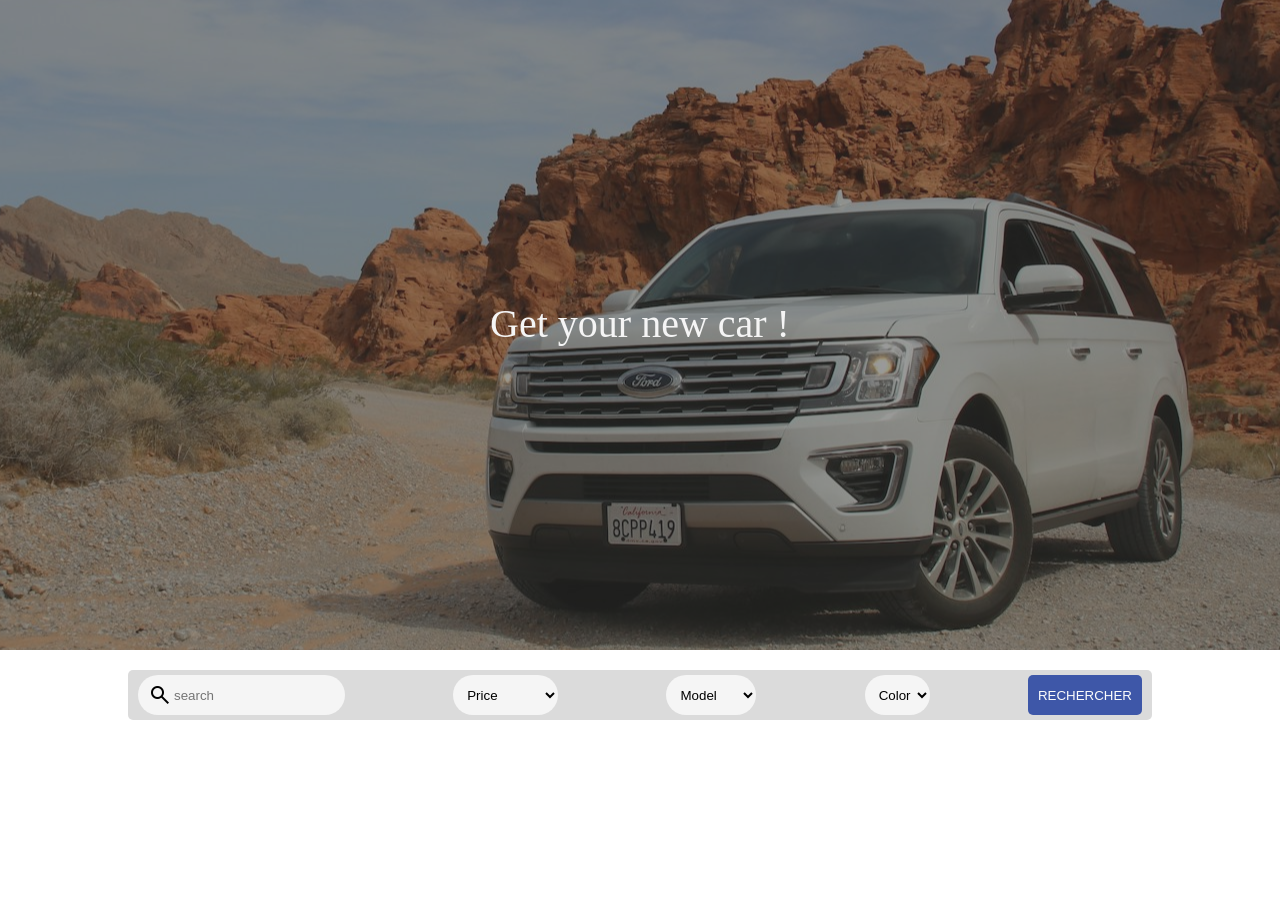
==== homepage.html @ ebd8eec9 "V1" ====
<!DOCTYPE html>
<html lang="fr">
<head>
    <meta charset="UTF-8">
    <meta name="viewport" content="width=device-width, initial-scale=1.0">
    <link rel="stylesheet" href="style.css">
    <link rel="stylesheet" href="https://fonts.googleapis.com/css2?family=Material+Symbols+Outlined:opsz,wght,FILL,GRAD@24,400,0,0" />
    <title>Get your new car !</title>
    <script src="script.js"></script>
</head>
<body>
    <div w3-include-html="header.html"></div>
    <div class="header">
        <div class="header-title">Get your new car !</div>
    </div>
    <form>
        <div class="searchbar">
            <div class="searchbar-int">
                <div class="searching">
                    <span class="material-symbols-outlined">search</span>
                    <input class="inp-search" type="text" placeholder="search">
                </div>
                <div class="dropdown">
                    <select id="carType" class="carType">
                        <option value="all" class="allcars">Price</option>
                        <option value="sedan" class="sedan">0-3000</option>
                        <option value="suv" class="suv">3000-10.000</option>
                        <option value="truck" class="truck"> + 10.000</option>
                    </select>
                </div>
                <div class="dropdown">
                    <select id="carModel" class="carType">
                        <option value="all" class="allcars">Model</option>
                        <option value="Subaru" class="Subaru">Subaru</option>
                        <option value="Gtrr" class="Gtrr">Gtrr</option>
                        <option value="Mitsubishi" class="Mitsubishi">Mitsubishi</option>
                        <option value="Dirt Car" class="Dirt Car">Dirt Car</option>
                    </select>
                </div>
                <div class="dropdown">
                    <select id="carColor" class="carType">
                        <option value="all" class="allcars">Color</option>
                        <option value="blue" class="blue">Blue</option>
                        <option value="white" class="white">White</option>
                        <option value="grey" class="grey">Grey</option>
                    </select>
                </div>
                <button type='submit' class="search-submit">Rechercher</button>
            </div>
        </div>
    </form>
    <div class="cars" id="cars">
    </div>
<script>
    document.getElementById('carColor').addEventListener('change', function() {
        var choix = this.selectedIndex - 1; // Adjusting index for default option
        switch (choix) {
            case -1: 
                card(4, false, false); break;
            case 0: 
                card(4, "blue", false); break;
            case 1: 
                card(4, "white", false); break;
            case 2: 
                card(4, "grey", false); break;
        }
    });
    document.getElementById('carModel').addEventListener('change', function() {
        var choix = this.selectedIndex - 1; // Adjusting index for default option
        switch (choix) {
            case -1: 
                card(4, false, false); break;
            case 0: 
                card(4, false, "Subaru"); break;
            case 1: 
                card(4, false, "Gtrr"); break;
            case 2: 
                card(4, false, "Mitsubishi"); break;
            case 3:
                card(4, false, "Dirt Car"); break
        }
    });
        card(4, false, false);
        includeHTML();
</script>
</body>
</html>
---- style.css ----
:root{
    --bg1: #f5f5f5;
    --bg2: #dbdbdb;
    --bg3: #ababab;
    --txt1: #141414;
    --txt2: #fcfcfc;
    --txt3: #575757;
    --opa1: rgba(55, 55, 55, 0.5);
    --mainc1: #3e57a8;
    --mainc2: #344a91;
    --font1: inter;
    --font2: poppins;
}
.fin {
    color: var(--txt1);
    text-decoration: none;
}   
.joe {
    display: flex;
    flex-direction: row;
    align-items: center;
}
body{
    margin: 0;
    padding: 0;
    width: 100%;
    height: 100%;
    font-family: var(--font1);
    font-size: 11px;
}


/* NAVBAR */


.navbar, .coucou{
    color: var(--txt1);
    text-decoration: none;
    width: 100%;
    height: 50px;
    display: flex;
    flex-direction: row;
    align-items: center;
    background-color: var(--bg1);
    font-size: 1.5em;
    justify-content: space-between;
}

.logo{
    height: 40px;
}

.logo-title{
    font-family: var(--font2);
}


/* HEADER */


.header{
    background-image: url(assets/bann.jpg);
    width: 100%;
    height: 650px;
    background-position: 75% 75%;
}

.header-title{
    padding-top: 300px;
    font-family: var(--font2);
    font-size: 40px;
    text-align: center;
    width: 100%;
    color: var(--bg1);
    background-color: var(--opa1);
    height: 350px;
}

.searchbar{
    width: 80%;
    height: 50px;
    margin: auto;
    border-radius: 5px;
    margin-top: 20px;
    margin-bottom: 20px;
    background-color: var(--bg2);
}

.searchbar-int{
    display: flex;
    flex-direction: row;
    justify-content: space-between;
    align-items: center;
    padding: 5px 10px;
}

.searching{
    background-color: var(--bg1);
    border-radius: 40px;
    height: 40px;
    display: flex;
    flex-direction: row;
    align-items: center;
    padding-left: 10px;
}

.inp-search{
    background: none;
    border: none !important;
    outline: none !important;
}

.search-submit{
    padding: 5px 10px;
    background-color: var(--mainc1);
    border-radius: 5px;
    text-transform: uppercase;
    height: 40px;
    border: none;
    color: var(--txt2);
    transition: 0.5s;
}

.search-submit:hover{
    background-color: var(--mainc2);
    transition: 0.5s;
}

.cars{
    width: 80%;
    display: flex;
    flex-direction: row;
    flex-wrap: wrap;
    gap: 32px;
    margin: auto;
    margin-bottom: 100px;
}

.car-card{
    width: 23%;
    background-color: var(--bg2);
    border-radius: 5px;
}

.car-img{
    width: 100%;
    border-radius: 5px 5px 0 0;
    height: 150px;
}

.car-title{
    font-family: var(--font2);
    font-size: 16px;
    margin: 2px 5px;
}

.car-location{
    font-family: var(--font2);
    color: var(--txt3);
    font-size: 14px;
    margin: 2px 5px;
}

.car-price{
    font-family: var(--font2);
    font-size: 16px;
    margin: 15px 5px;
}

.car-card img{
    object-fit: cover;
    position: top center;
}

.offer-submit{
    width: 96%;
    margin: 5px;
    text-align: center;
    padding: 5px 10px;
    background-color: var(--mainc1);
    border-radius: 5px;
    text-transform: uppercase;
    height: 40px;
    border: none;
    color: var(--txt2);
    transition: 0.5s;
}

.offer-submit:hover{
    background-color: var(--mainc2);
    transition: 0.5s;
}

/* FILTRES */ 
.dropdown{
    border-radius: 40px;
    height: 40px;
    display: flex;
    flex-direction: row;
    align-items: center;
    padding-left: 10px;
}
.carType{
    background-color: var(--bg1);
    border-radius: 40px;
    border:none;
    height: 40px;
    display: flex;
    flex-direction: row;
    align-items: center;
    padding-left: 10px;
}
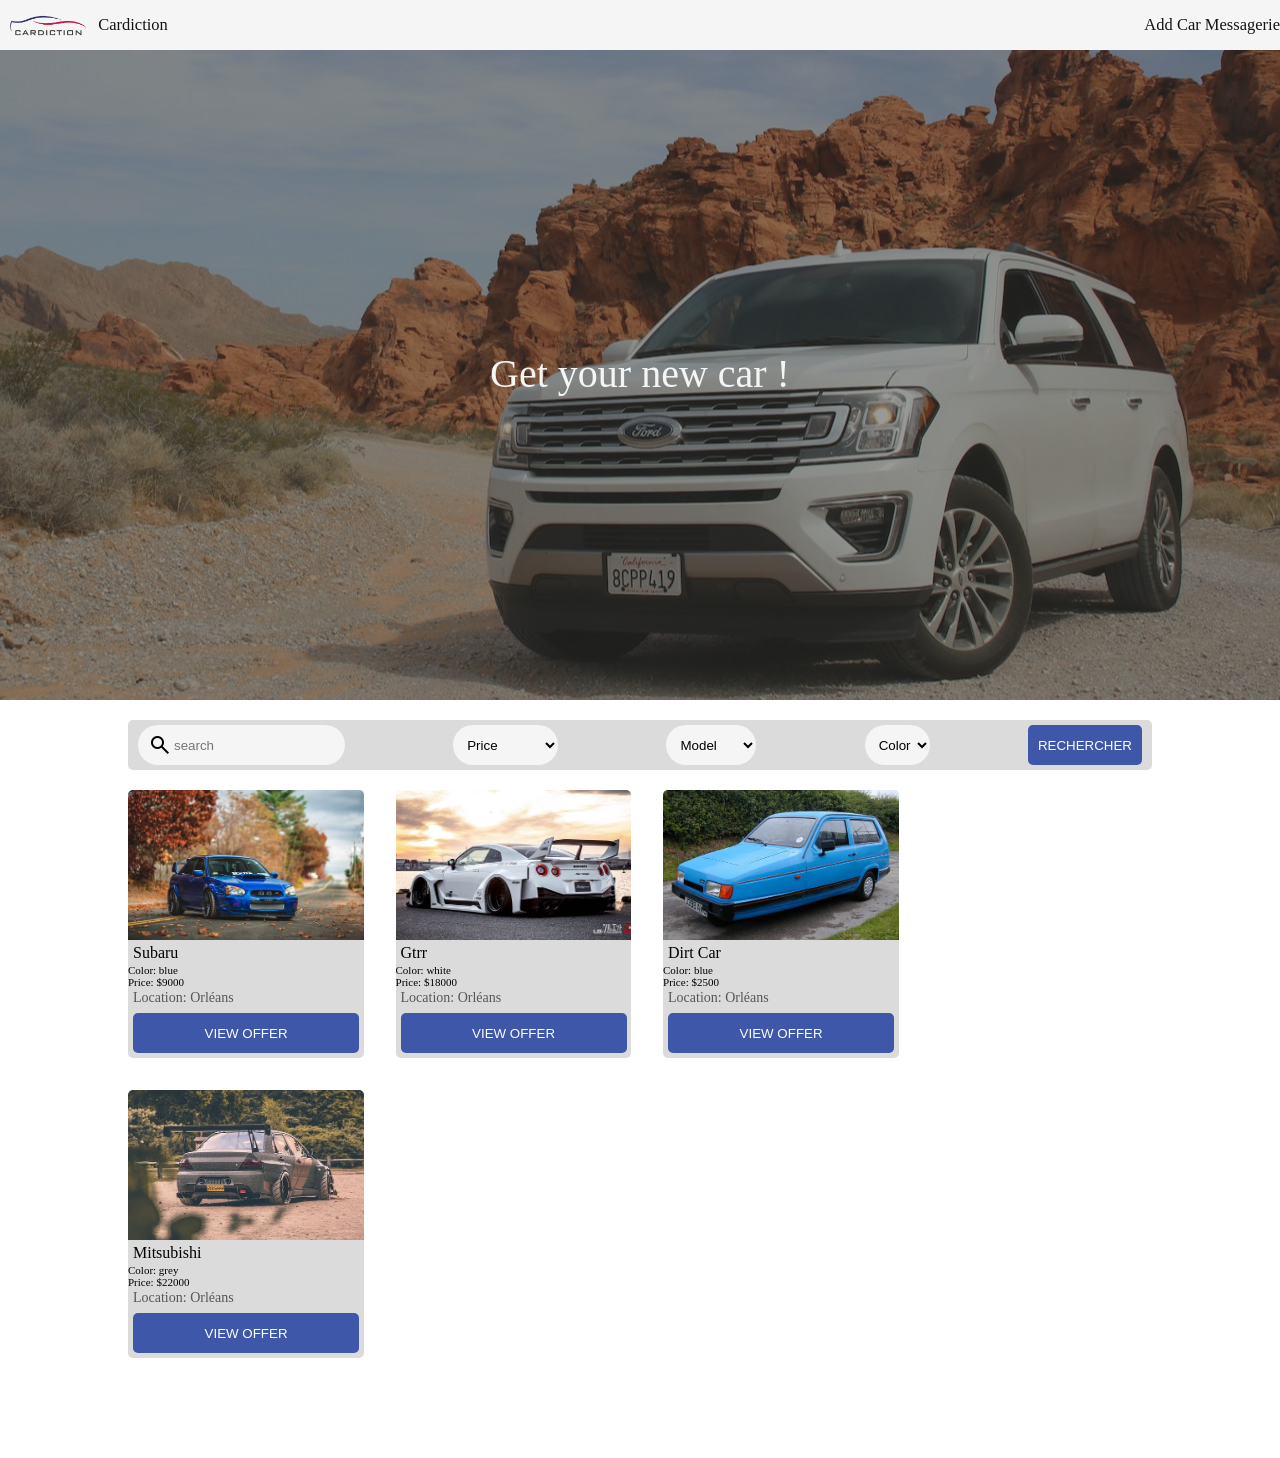
==== commit 69225aa0: "searchbar" ====
--- a/homepage.html
+++ b/homepage.html
@@ -18,14 +18,14 @@
             <div class="searchbar-int">
                 <div class="searching">
                     <span class="material-symbols-outlined">search</span>
-                    <input class="inp-search" type="text" placeholder="search">
+                    <input class="inp-search" type="text" id="searchInput" placeholder="search">
                 </div>
                 <div class="dropdown">
-                    <select id="carType" class="carType">
+                    <select id="carPrice" class="carType">
                         <option value="all" class="allcars">Price</option>
-                        <option value="sedan" class="sedan">0-3000</option>
-                        <option value="suv" class="suv">3000-10.000</option>
-                        <option value="truck" class="truck"> + 10.000</option>
+                        <option value="0-3000" class="0-3000">0-3000</option>
+                        <option value="3000-10.000" class="3000-10.000">3000-10.000</option>
+                        <option value="+ 10.000" class="+ 10.000"> + 10.000</option>
                     </select>
                 </div>
                 <div class="dropdown">
@@ -52,36 +52,66 @@
     <div class="cars" id="cars">
     </div>
 <script>
-    document.getElementById('carColor').addEventListener('change', function() {
-        var choix = this.selectedIndex - 1; // Adjusting index for default option
-        switch (choix) {
-            case -1: 
-                card(4, false, false); break;
-            case 0: 
-                card(4, "blue", false); break;
-            case 1: 
-                card(4, "white", false); break;
-            case 2: 
-                card(4, "grey", false); break;
-        }
-    });
-    document.getElementById('carModel').addEventListener('change', function() {
-        var choix = this.selectedIndex - 1; // Adjusting index for default option
-        switch (choix) {
-            case -1: 
-                card(4, false, false); break;
-            case 0: 
-                card(4, false, "Subaru"); break;
-            case 1: 
-                card(4, false, "Gtrr"); break;
-            case 2: 
-                card(4, false, "Mitsubishi"); break;
-            case 3:
-                card(4, false, "Dirt Car"); break
-        }
-    });
-        card(4, false, false);
-        includeHTML();
+    document.addEventListener('DOMContentLoaded', function () {
+    const carPriceSelect = document.getElementById('carPrice');
+    const carModelSelect = document.getElementById('carModel');
+    const carColorSelect = document.getElementById('carColor');
+    const searchInput = document.getElementById('searchInput');
+
+    const applyFilters = () => {
+        const selectedPrice = carPriceSelect.value;
+        const selectedModel = carModelSelect.value;
+        const selectedColor = carColorSelect.value;
+        const searchString = searchInput.value.toLowerCase();
+
+        const filteredCars = car.filter(car => {
+            const passesPriceFilter = selectedPrice === 'all' || (
+                selectedPrice === '0-3000' && car.price <= 3000 ||
+                selectedPrice === '3000-10.000' && car.price > 3000 && car.price <= 10000 ||
+                selectedPrice === '+ 10.000' && car.price > 10000
+            );
+
+            const passesModelFilter = selectedModel === 'all' || car.name === selectedModel;
+            const passesColorFilter = selectedColor === 'all' || car.color === selectedColor;
+            const passesSearchFilter = car.name.toLowerCase().includes(searchString);
+
+            return passesPriceFilter && passesModelFilter && passesColorFilter && passesSearchFilter;
+        });
+
+        displayFilteredCars(filteredCars);
+    };
+
+    const displayFilteredCars = (filteredCars) => {
+        const html = filteredCars.map((car, index) => `
+            <div class="car-card">
+                <img src="${car.img}" class="car-img">
+                <div class="car-details">
+                    <div class="car-title">${car.name}</div>
+                    <div class="car-info">
+                        <div class="car-info-item">Color: ${car.color}</div>
+                        <div class="car-info-item">Price: $${car.price}</div>
+                    </div>
+                    <div class="car-location">Location: Orléans</div>
+                    <div class="offer-button">
+                        <form action="priceoffer.html">
+                            <button type="submit" class="offer-submit">View Offer</button>
+                        </form>
+                    </div>
+                </div>
+            </div>
+        `).join('');
+
+        document.getElementById('cars').innerHTML = html;
+    };
+
+    carPriceSelect.addEventListener('change', applyFilters);
+    carModelSelect.addEventListener('change', applyFilters);
+    carColorSelect.addEventListener('change', applyFilters);
+    searchInput.addEventListener('input', applyFilters);
+
+    applyFilters(); 
+});
+includeHTML();
 </script>
 </body>
 </html>
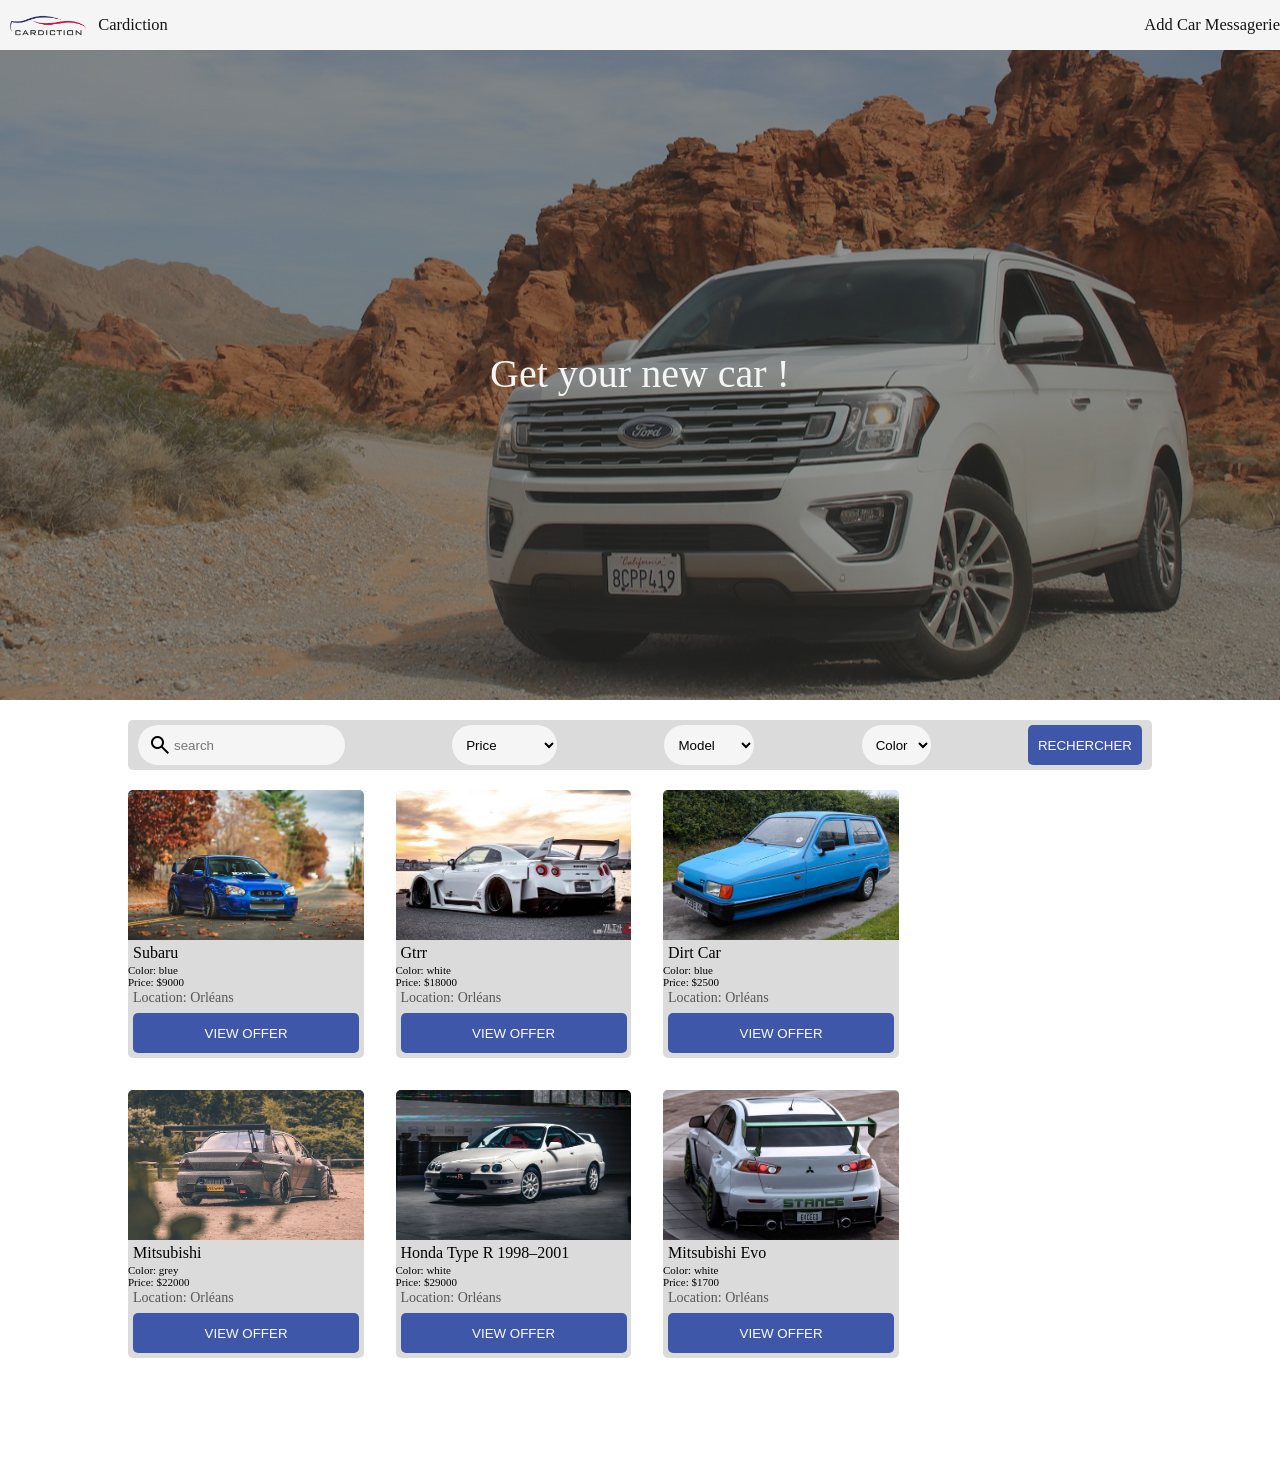
==== commit 891460a4: "search" ====
--- a/homepage.html
+++ b/homepage.html
@@ -43,6 +43,7 @@
                         <option value="blue" class="blue">Blue</option>
                         <option value="white" class="white">White</option>
                         <option value="grey" class="grey">Grey</option>
+                        <option value="yellow" class="yellow">Yellow</option>
                     </select>
                 </div>
                 <button type='submit' class="search-submit">Rechercher</button>
